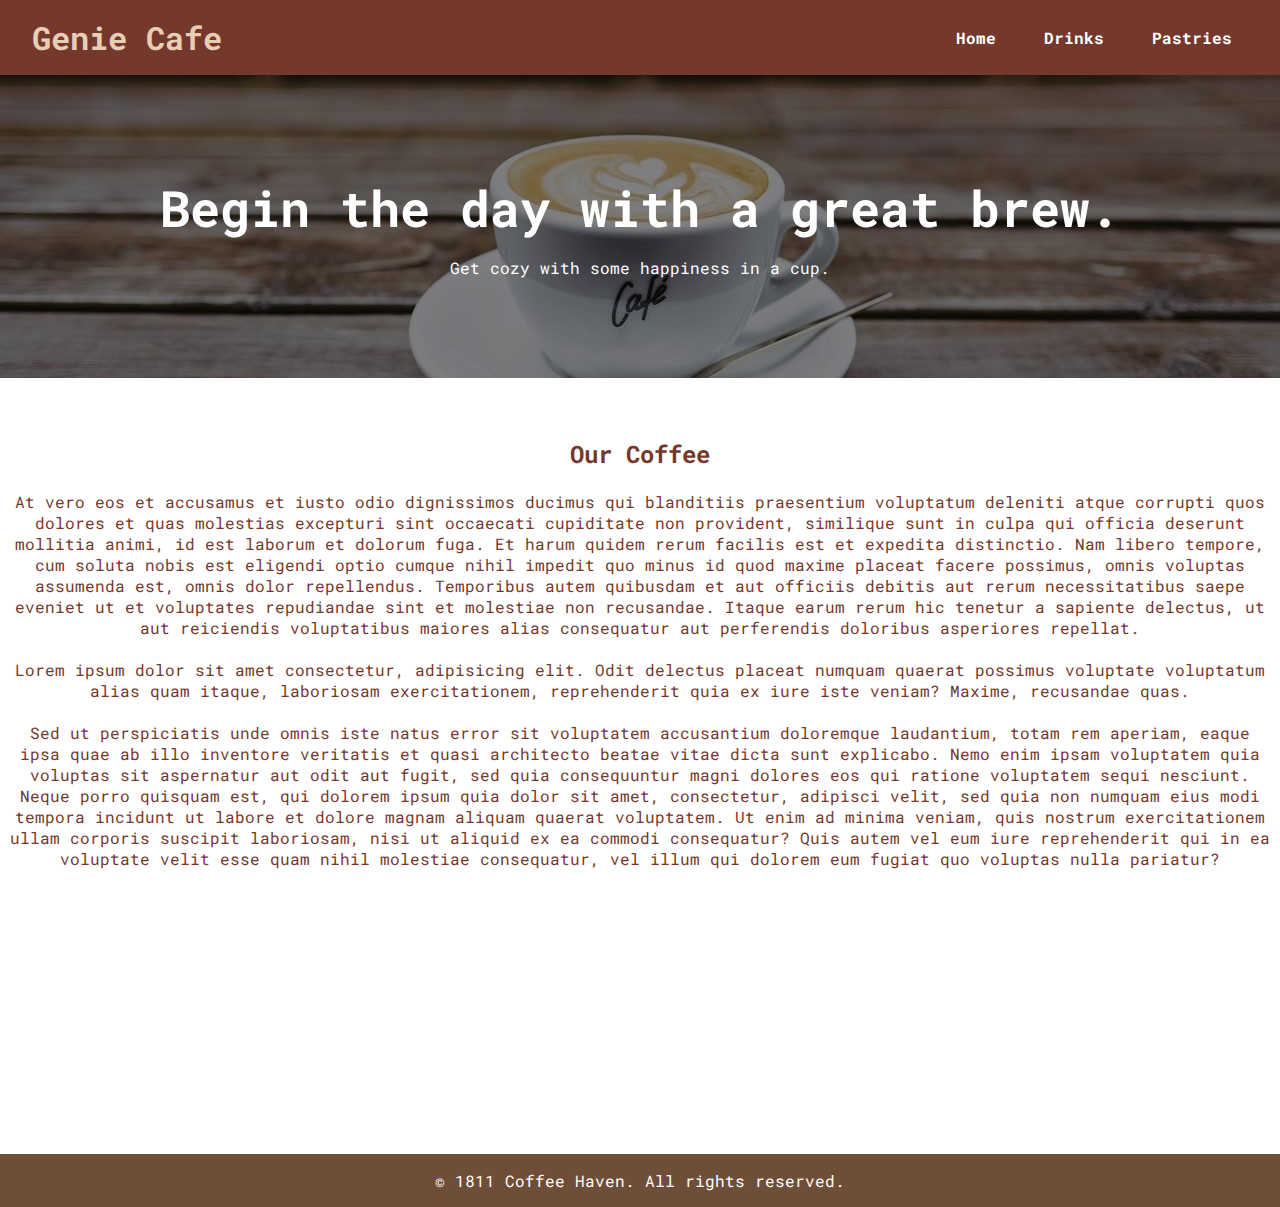
==== index.html @ 22abec6e "Add files via upload" ====
<!DOCTYPE html>
<html lang="en">
    
<head>
  <meta charset="UTF-8" />
  <title>Genie Cafe</title>
  <link rel="stylesheet" href="style.css" />
</head>

<body>
  <header>
    <h1>Genie Cafe</h1>

    <nav>
      <ul>
        <li><a href="#">Home</a></li>
        <li><a href="page2.html">Drinks</a></li>
        <li><a href="page3.html">Pastries</a></li>
      </ul>
    </nav>

  </header>

  <section class="hero">
    <h2>Begin the day with a great brew.</h2>
    <p>Get cozy with some happiness in a cup.</p>
  </section>

  <section id="info">
    <h2>Our Coffee</h2>
        <br>
        <p>At vero eos et accusamus et iusto odio dignissimos ducimus qui blanditiis praesentium voluptatum deleniti atque corrupti quos dolores et quas molestias excepturi sint occaecati cupiditate non provident, similique sunt in culpa qui officia deserunt mollitia animi, id est laborum et dolorum fuga. Et harum quidem rerum facilis est et expedita distinctio. Nam libero tempore, cum soluta nobis est eligendi optio cumque nihil impedit quo minus id quod maxime placeat facere possimus, omnis voluptas assumenda est, omnis dolor repellendus. Temporibus autem quibusdam et aut officiis debitis aut rerum necessitatibus saepe eveniet ut et voluptates repudiandae sint et molestiae non recusandae. Itaque earum rerum hic tenetur a sapiente delectus, ut aut reiciendis voluptatibus maiores alias consequatur aut perferendis doloribus asperiores repellat.</p>
        <br>
        <p>Lorem ipsum dolor sit amet consectetur, adipisicing elit. Odit delectus placeat numquam quaerat possimus voluptate voluptatum alias quam itaque, laboriosam exercitationem, reprehenderit quia ex iure iste veniam? Maxime, recusandae quas.</p>
        <br>
        <p>Sed ut perspiciatis unde omnis iste natus error sit voluptatem accusantium doloremque laudantium, totam rem aperiam, eaque ipsa quae ab illo inventore veritatis et quasi architecto beatae vitae dicta sunt explicabo. Nemo enim ipsam voluptatem quia voluptas sit aspernatur aut odit aut fugit, sed quia consequuntur magni dolores eos qui ratione voluptatem sequi nesciunt. Neque porro quisquam est, qui dolorem ipsum quia dolor sit amet, consectetur, adipisci velit, sed quia non numquam eius modi tempora incidunt ut labore et dolore magnam aliquam quaerat voluptatem. Ut enim ad minima veniam, quis nostrum exercitationem ullam corporis suscipit laboriosam, nisi ut aliquid ex ea commodi consequatur? Quis autem vel eum iure reprehenderit qui in ea voluptate velit esse quam nihil molestiae consequatur, vel illum qui dolorem eum fugiat quo voluptas nulla pariatur?</p>
  </section>

  <footer>
    <p>&copy; 1811 Coffee Haven. All rights reserved.</p>
  </footer>
</body>
</html>
---- style.css ----
@import url('https://fonts.googleapis.com/css2?family=Dancing+Script:wght@500&family=Josefin+Sans:ital,wght@0,100..700;1,100..700&family=Martel:wght@300&family=Philosopher&family=Poppins:ital,wght@1,200&family=Roboto+Mono:ital,wght@0,200;0,400;1,600&family=Ubuntu:ital,wght@0,500;1,400;1,700&display=swap');

body, h1, h2, p, ul {
    margin: 0;
    padding: 0;
    box-sizing: border-box;
  }
  
  body {
    font-family: "Roboto Mono", monospace;
    background-color: #fff;
    color: #75382d;
  }
  
  header {
    background-color: #75382d;
    color: #e7ceb5;
    padding: 1rem 2rem;
    display: flex;
    justify-content: space-between;
    align-items: center;
  }
  
  nav ul {
    list-style: none;
    display: flex;
    gap: 16px;
  } 
  nav a {
    color: #fff;
    text-decoration: none;
    font-weight: bold;
    padding: 0.5rem 1rem;
    border-radius: 4px;
    transition: background-color 0.3s ease, color 0.3s ease;
  }
nav a:hover {
    background-color: #fff;
    color: #6f4e37;
}
  
  .hero {
    background-image: url(./imgBG.jpg);
    background-size:cover;
    background-position: center;
    color: #fff;
    text-align: center;
    padding: 100px 50px;
  }
  .menuHero {
    color: #75382d;
    text-align: center;
    padding: 100px 50px;
  } 
  .hero h2 {
    font-size: 50px;
    margin-bottom: 1rem;
  }
  .menuHero h2 {
    font-size: 50px;
    margin-bottom: 1rem;
  }

  #info {
    background-color: #fff;
    text-align: center;
    margin-top: 50px;
    padding: 10px;

  }

.image-container {
  display: flex;
  justify-content: center;
  gap: 10px; 
  flex-wrap: wrap; 
  margin: 20px 0;
}
.image-item {
  text-align: center;
}
.image-item img {
  width: 450px;
  height: 300px;
  border-radius: 8px; 
}

footer {
    background-color: #6f4e37;
    color: #fff;
    text-align: center;
    padding: 16px;
    margin-top: 275px;
  }
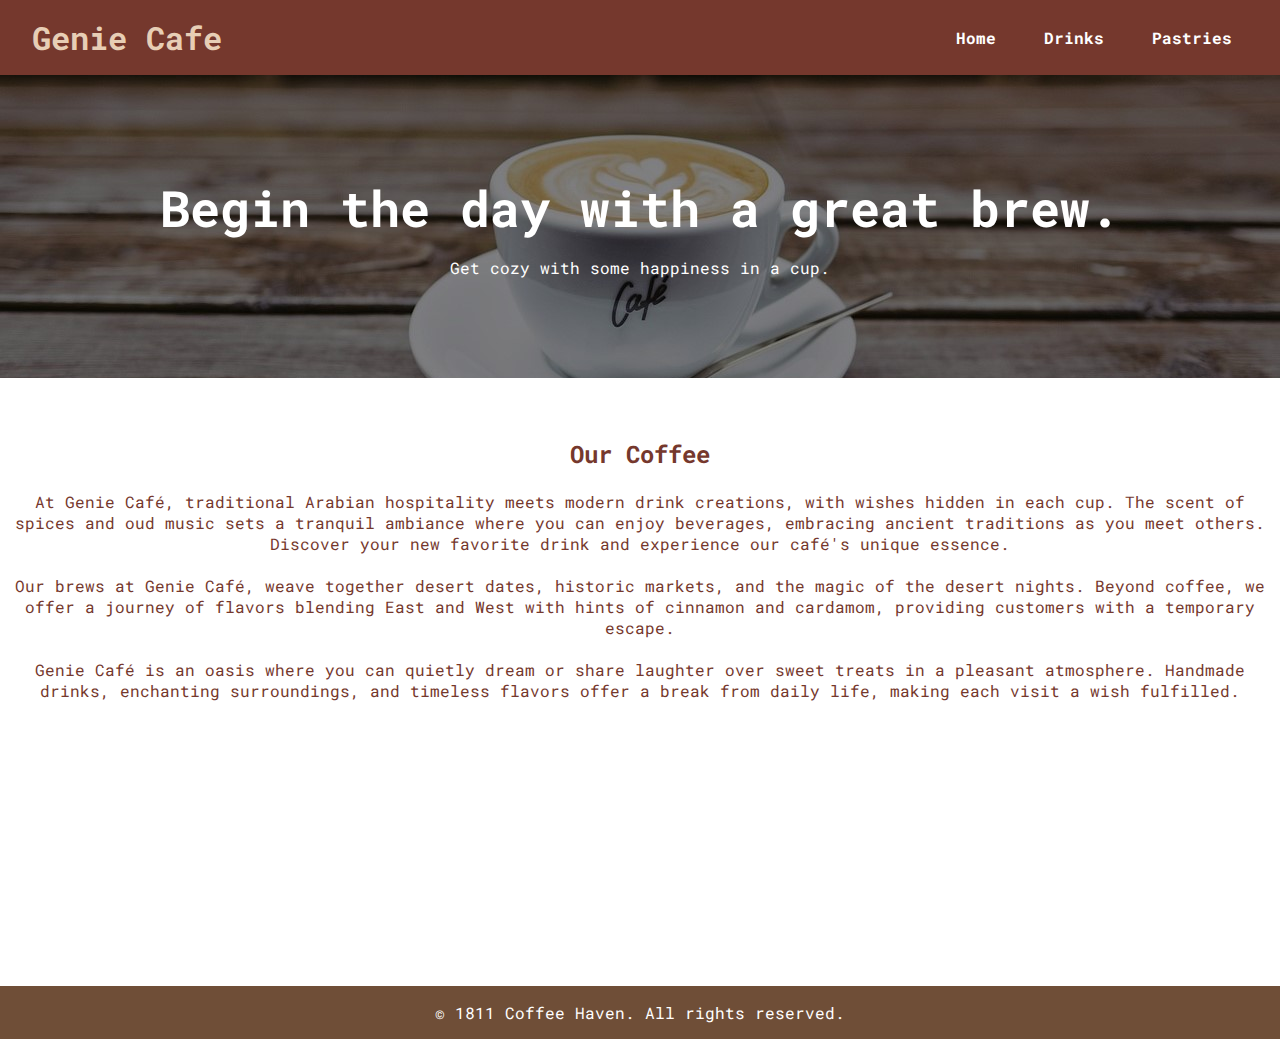
==== commit d350d908: "Update index.html" ====
--- a/index.html
+++ b/index.html
@@ -29,11 +29,11 @@
   <section id="info">
     <h2>Our Coffee</h2>
         <br>
-        <p>At vero eos et accusamus et iusto odio dignissimos ducimus qui blanditiis praesentium voluptatum deleniti atque corrupti quos dolores et quas molestias excepturi sint occaecati cupiditate non provident, similique sunt in culpa qui officia deserunt mollitia animi, id est laborum et dolorum fuga. Et harum quidem rerum facilis est et expedita distinctio. Nam libero tempore, cum soluta nobis est eligendi optio cumque nihil impedit quo minus id quod maxime placeat facere possimus, omnis voluptas assumenda est, omnis dolor repellendus. Temporibus autem quibusdam et aut officiis debitis aut rerum necessitatibus saepe eveniet ut et voluptates repudiandae sint et molestiae non recusandae. Itaque earum rerum hic tenetur a sapiente delectus, ut aut reiciendis voluptatibus maiores alias consequatur aut perferendis doloribus asperiores repellat.</p>
+        <p>At Genie Café, traditional Arabian hospitality meets modern drink creations, with wishes hidden in each cup. The scent of spices and oud music sets a tranquil ambiance where you can enjoy beverages, embracing ancient traditions as you meet others. Discover your new favorite drink and experience our café's unique essence.</p>
         <br>
-        <p>Lorem ipsum dolor sit amet consectetur, adipisicing elit. Odit delectus placeat numquam quaerat possimus voluptate voluptatum alias quam itaque, laboriosam exercitationem, reprehenderit quia ex iure iste veniam? Maxime, recusandae quas.</p>
+        <p>Our brews at Genie Café, weave together desert dates, historic markets, and the magic of the desert nights. Beyond coffee, we offer a journey of flavors blending East and West with hints of cinnamon and cardamom, providing customers with a temporary escape.</p>
         <br>
-        <p>Sed ut perspiciatis unde omnis iste natus error sit voluptatem accusantium doloremque laudantium, totam rem aperiam, eaque ipsa quae ab illo inventore veritatis et quasi architecto beatae vitae dicta sunt explicabo. Nemo enim ipsam voluptatem quia voluptas sit aspernatur aut odit aut fugit, sed quia consequuntur magni dolores eos qui ratione voluptatem sequi nesciunt. Neque porro quisquam est, qui dolorem ipsum quia dolor sit amet, consectetur, adipisci velit, sed quia non numquam eius modi tempora incidunt ut labore et dolore magnam aliquam quaerat voluptatem. Ut enim ad minima veniam, quis nostrum exercitationem ullam corporis suscipit laboriosam, nisi ut aliquid ex ea commodi consequatur? Quis autem vel eum iure reprehenderit qui in ea voluptate velit esse quam nihil molestiae consequatur, vel illum qui dolorem eum fugiat quo voluptas nulla pariatur?</p>
+        <p>Genie Café is an oasis where you can quietly dream or share laughter over sweet treats in a pleasant atmosphere. Handmade drinks, enchanting surroundings, and timeless flavors offer a break from daily life, making each visit a wish fulfilled.</p>
   </section>
 
   <footer>
@@ -41,3 +41,4 @@
   </footer>
 </body>
 </html>
+
